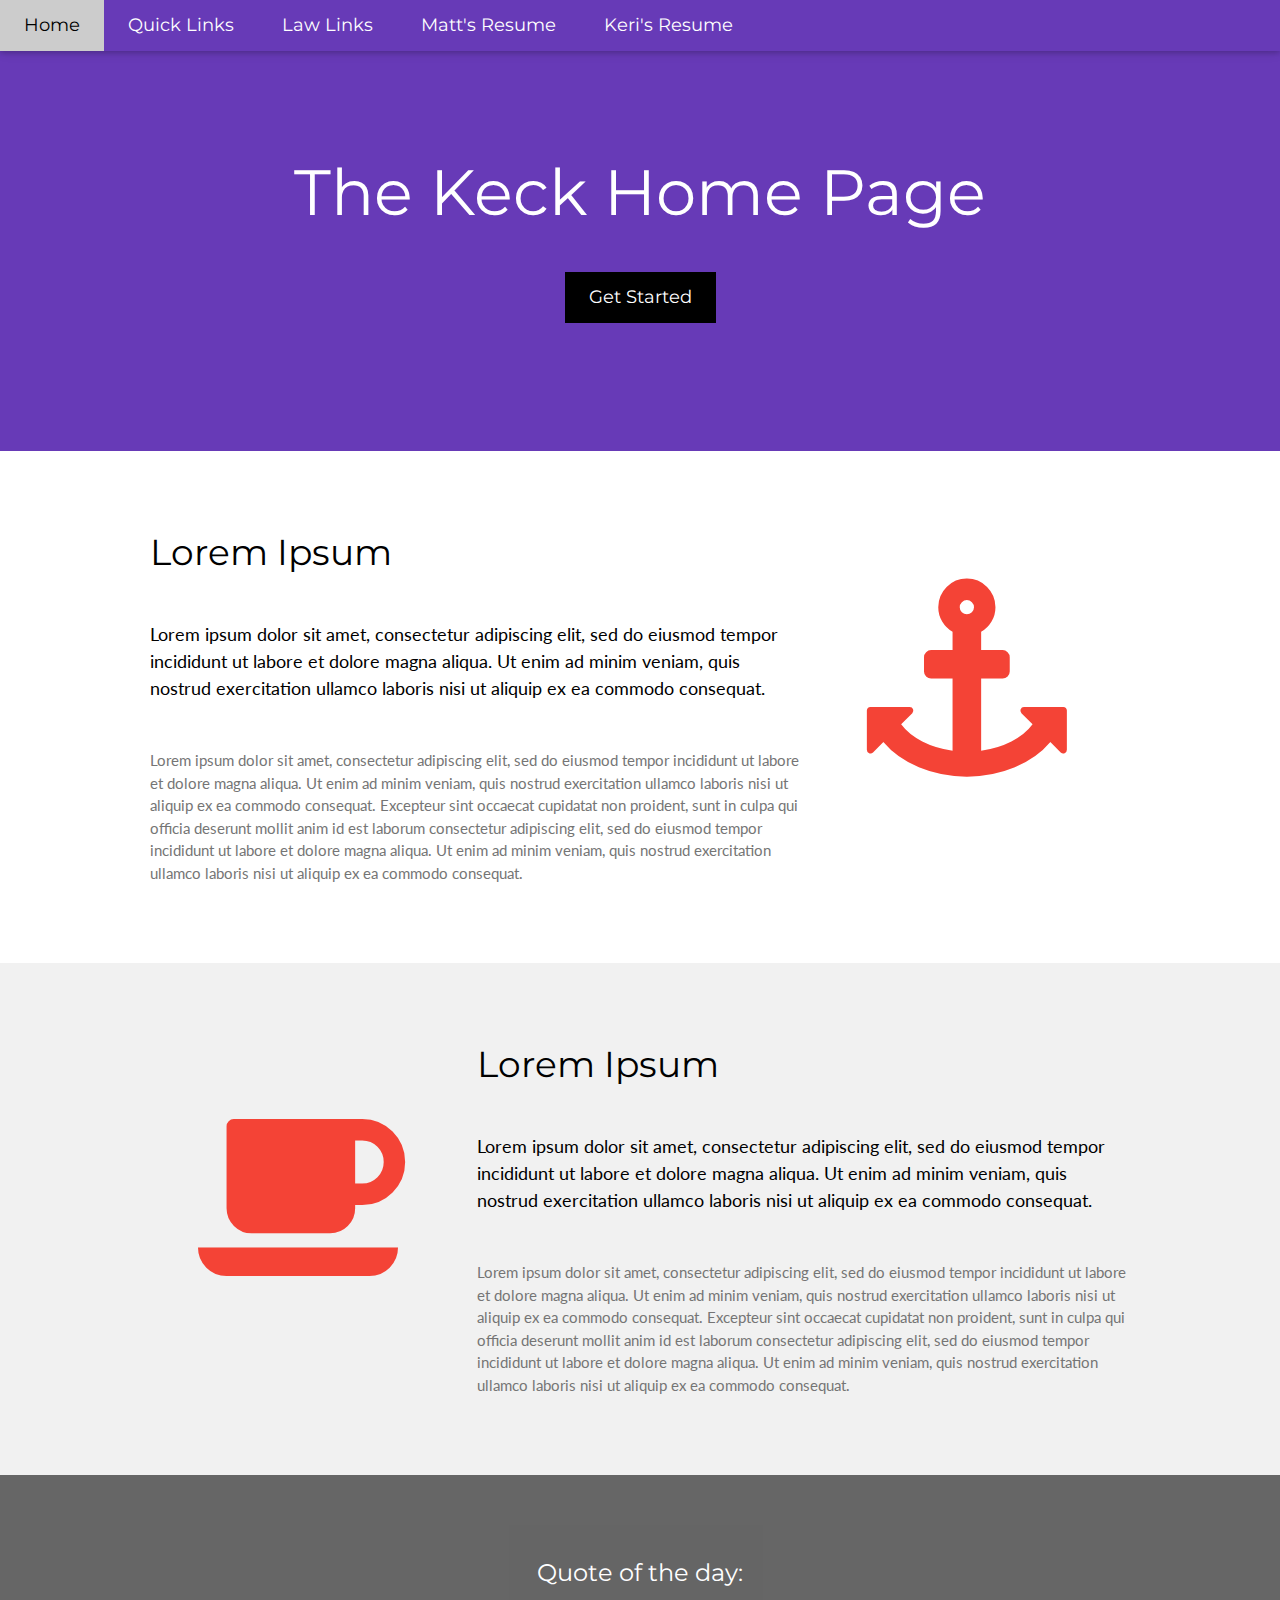
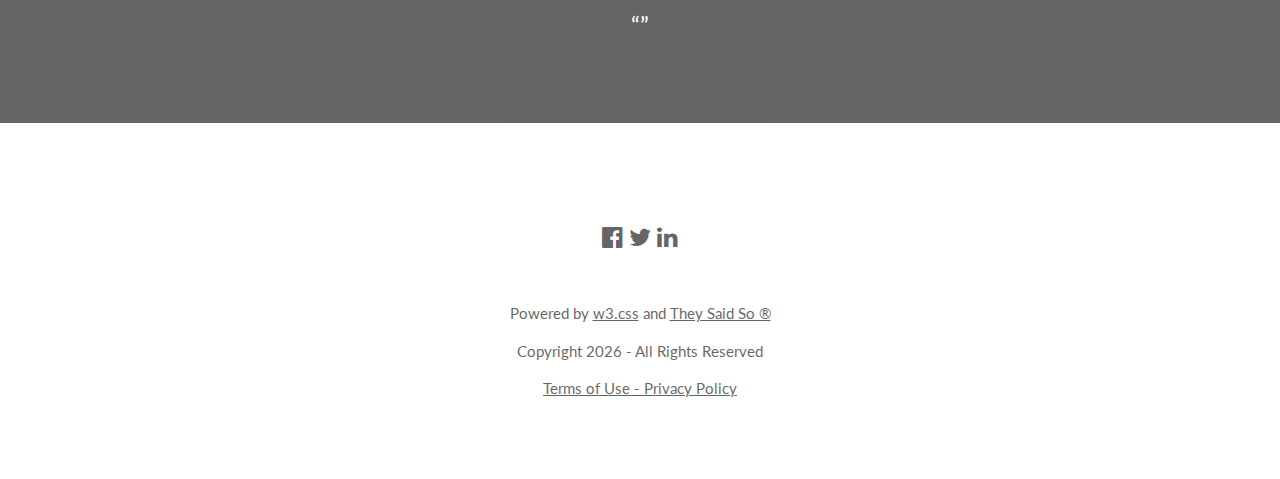
==== index.html @ 20691884 "Adds more relevant meta tags" ====
<!DOCTYPE html>
<html lang="en">
<head>
  <title>Keck Home Page</title>
  <meta charset="UTF-8">
  <meta name="author" content="Noah Keck">
  <meta name="description" content="A landing page for the Keck Family.">
  <meta name="revised" content="3/2/2020">
  <meta name="viewport" content="width=device-width, initial-scale=1">
  <link rel="icon" href="assets/favicon.ico" type="image/x-icon">
  <link rel="stylesheet" href="w3.css" type="text/css"> <!--https://www.w3schools.com/w3css/4/w3.css-->
  <link rel="stylesheet" href="https://fonts.googleapis.com/css?family=Lato">
  <link rel="stylesheet" href="https://fonts.googleapis.com/css?family=Montserrat">
  <link rel="stylesheet" href="https://cdnjs.cloudflare.com/ajax/libs/font-awesome/4.7.0/css/font-awesome.min.css">
  <style>
    body,
    h1,
    h2,
    h3,
    h4,
    h5,
    h6 {
      font-family: "Lato", sans-serif
    }

    .w3-bar,
    h1,
    button {
      font-family: "Montserrat", sans-serif
    }

    .fa-anchor,
    .fa-coffee {
      font-size: 200px
    }
  </style>
  <script src="https://ajax.googleapis.com/ajax/libs/jquery/3.4.1/jquery.min.js"></script>
</head>
<body>

  <!-- Navbar -->
  <div class="w3-top">
    <div class="w3-bar w3-deep-purple w3-card w3-left-align w3-large">
      <a class="w3-bar-item w3-button w3-hide-medium w3-hide-large w3-right w3-padding-large w3-hover-white w3-large w3-deep-purple" href="javascript:void(0);" onclick="myFunction()" title="Toggle Navigation Menu"><i class="fa fa-bars"></i></a>
      <a href="index.html" class="w3-bar-item w3-button w3-padding-large w3-white">Home</a>
      <a href="links.html" class="w3-bar-item w3-button w3-hide-small w3-padding-large w3-hover-white">Quick Links</a>
      <a href="lawlinks.html" class="w3-bar-item w3-button w3-hide-small w3-padding-large w3-hover-white">Law Links</a>
      <a href="resume-m.html" class="w3-bar-item w3-button w3-hide-small w3-padding-large w3-hover-white">Matt's Resume</a>
      <a href="resume-k.html" class="w3-bar-item w3-button w3-hide-small w3-padding-large w3-hover-white">Keri's Resume</a>
    </div>

    <!-- Navbar on small screens -->
    <div id="navDemo" class="w3-bar-block w3-white w3-hide w3-hide-large w3-hide-medium w3-large">
      <a href="links.html" class="w3-bar-item w3-button w3-padding-large">Quick Links</a>
      <a href="lawlinks.html" class="w3-bar-item w3-button w3-padding-large">Law Links</a>
      <a href="resume-m.html" class="w3-bar-item w3-button w3-padding-large">Matt's Resume</a>
      <a href="resume-k.html" class="w3-bar-item w3-button w3-padding-large">Keri's Resume</a>
    </div>
  </div>

  <!-- Header -->
  <header class="w3-container w3-deep-purple w3-center" style="padding:128px 16px">
    <h1 class="w3-margin w3-jumbo">The Keck Home Page</h1>
    <button class="w3-button w3-black w3-padding-large w3-large w3-margin-top">Get Started</button>
  </header>

  <!-- First Grid -->
  <div class="w3-row-padding w3-padding-64 w3-container">
    <div class="w3-content">
      <div class="w3-twothird">
        <h1>Lorem Ipsum</h1>
        <h5 class="w3-padding-32">Lorem ipsum dolor sit amet, consectetur adipiscing elit, sed do eiusmod tempor incididunt ut labore et dolore magna aliqua. Ut enim ad minim veniam, quis nostrud exercitation ullamco laboris nisi ut aliquip ex ea
          commodo consequat.</h5>

        <p class="w3-text-grey">Lorem ipsum dolor sit amet, consectetur adipiscing elit, sed do eiusmod tempor incididunt ut labore et dolore magna aliqua. Ut enim ad minim veniam, quis nostrud exercitation ullamco laboris nisi ut aliquip ex ea
          commodo consequat. Excepteur sint
          occaecat cupidatat non proident, sunt in culpa qui officia deserunt mollit anim id est laborum consectetur adipiscing elit, sed do eiusmod tempor incididunt ut labore et dolore magna aliqua. Ut enim ad minim veniam, quis nostrud
          exercitation ullamco
          laboris nisi ut aliquip ex ea commodo consequat.</p>
      </div>

      <div class="w3-third w3-center">
        <i class="fa fa-anchor w3-padding-64 w3-text-red"></i>
      </div>
    </div>
  </div>

  <!-- Second Grid -->
  <div class="w3-row-padding w3-light-grey w3-padding-64 w3-container">
    <div class="w3-content">
      <div class="w3-third w3-center">
        <i class="fa fa-coffee w3-padding-64 w3-text-red w3-margin-right"></i>
      </div>

      <div class="w3-twothird">
        <h1>Lorem Ipsum</h1>
        <h5 class="w3-padding-32">Lorem ipsum dolor sit amet, consectetur adipiscing elit, sed do eiusmod tempor incididunt ut labore et dolore magna aliqua. Ut enim ad minim veniam, quis nostrud exercitation ullamco laboris nisi ut aliquip ex ea
          commodo consequat.</h5>

        <p class="w3-text-grey">Lorem ipsum dolor sit amet, consectetur adipiscing elit, sed do eiusmod tempor incididunt ut labore et dolore magna aliqua. Ut enim ad minim veniam, quis nostrud exercitation ullamco laboris nisi ut aliquip ex ea
          commodo consequat. Excepteur sint
          occaecat cupidatat non proident, sunt in culpa qui officia deserunt mollit anim id est laborum consectetur adipiscing elit, sed do eiusmod tempor incididunt ut labore et dolore magna aliqua. Ut enim ad minim veniam, quis nostrud
          exercitation ullamco
          laboris nisi ut aliquip ex ea commodo consequat.</p>
      </div>
    </div>
  </div>

  <div class="w3-container w3-black w3-center w3-opacity w3-padding-64">
    <h1 class="w3-margin w3-xlarge">Quote of the day:</h1>
    <q class="w3-margin w3-xlarge" id="qod"></q>
    <p class="w3-margin w3-medium" style="font-style: italic;" id="qod-author"></p>
  </div>

  <!-- Footer -->
  <footer class="w3-container w3-padding-64 w3-center w3-opacity">
    <div class="w3-xlarge w3-padding-32">
      <a href="https://www.facebook.com/keckm"><i class="fa fa-facebook-official w3-hover-opacity"></i></a>
      <!--  <i class="fa fa-instagram w3-hover-opacity"></i>
            <i class="fa fa-snapchat w3-hover-opacity"></i>
            <i class="fa fa-pinterest-p w3-hover-opacity"></i>   -->
      <a href="https://twitter.com/Keckmatthew"><i class="fa fa-twitter w3-hover-opacity"></i></a>
      <a href="https://www.linkedin.com/in/keckmatthew/"><i class="fa fa-linkedin w3-hover-opacity"></i></a>
    </div>
    <p>Powered by <a href="https://www.w3schools.com/w3css/default.asp" target="_blank">w3.css</a> and <a href="https://theysaidso.com" title="Powered by quotes from theysaidso.com">They Said So ®</a></p>
    <p id="copyright"></p>
    <p><a href="legals.html">Terms of Use - Privacy Policy</a></p>
  </footer>

  <script>
    // Used to toggle the menu on small screens when clicking on the menu button
    function myFunction() {
      var x = document.getElementById("navDemo");
      if (x.className.indexOf("w3-show") == -1) {
        x.className += " w3-show";
      } else {
        x.className = x.className.replace(" w3-show", "");
      }
    }

    // Used to retrieve and display daily quote of the day
    $.getJSON('https://quotes.rest/qod.json?language=en', function(data) {
      document.getElementById("qod").innerHTML = data.contents.quotes[0].quote;
      document.getElementById("qod-author").innerHTML = data.contents.quotes[0].author;
    });

    // Writes the copyright statement with the current year. Website was first deployed in March 2020
    document.getElementById("copyright").innerHTML = "Copyright " + new Date().getFullYear() + " - All Rights Reserved"

  </script>

</body>

</html>
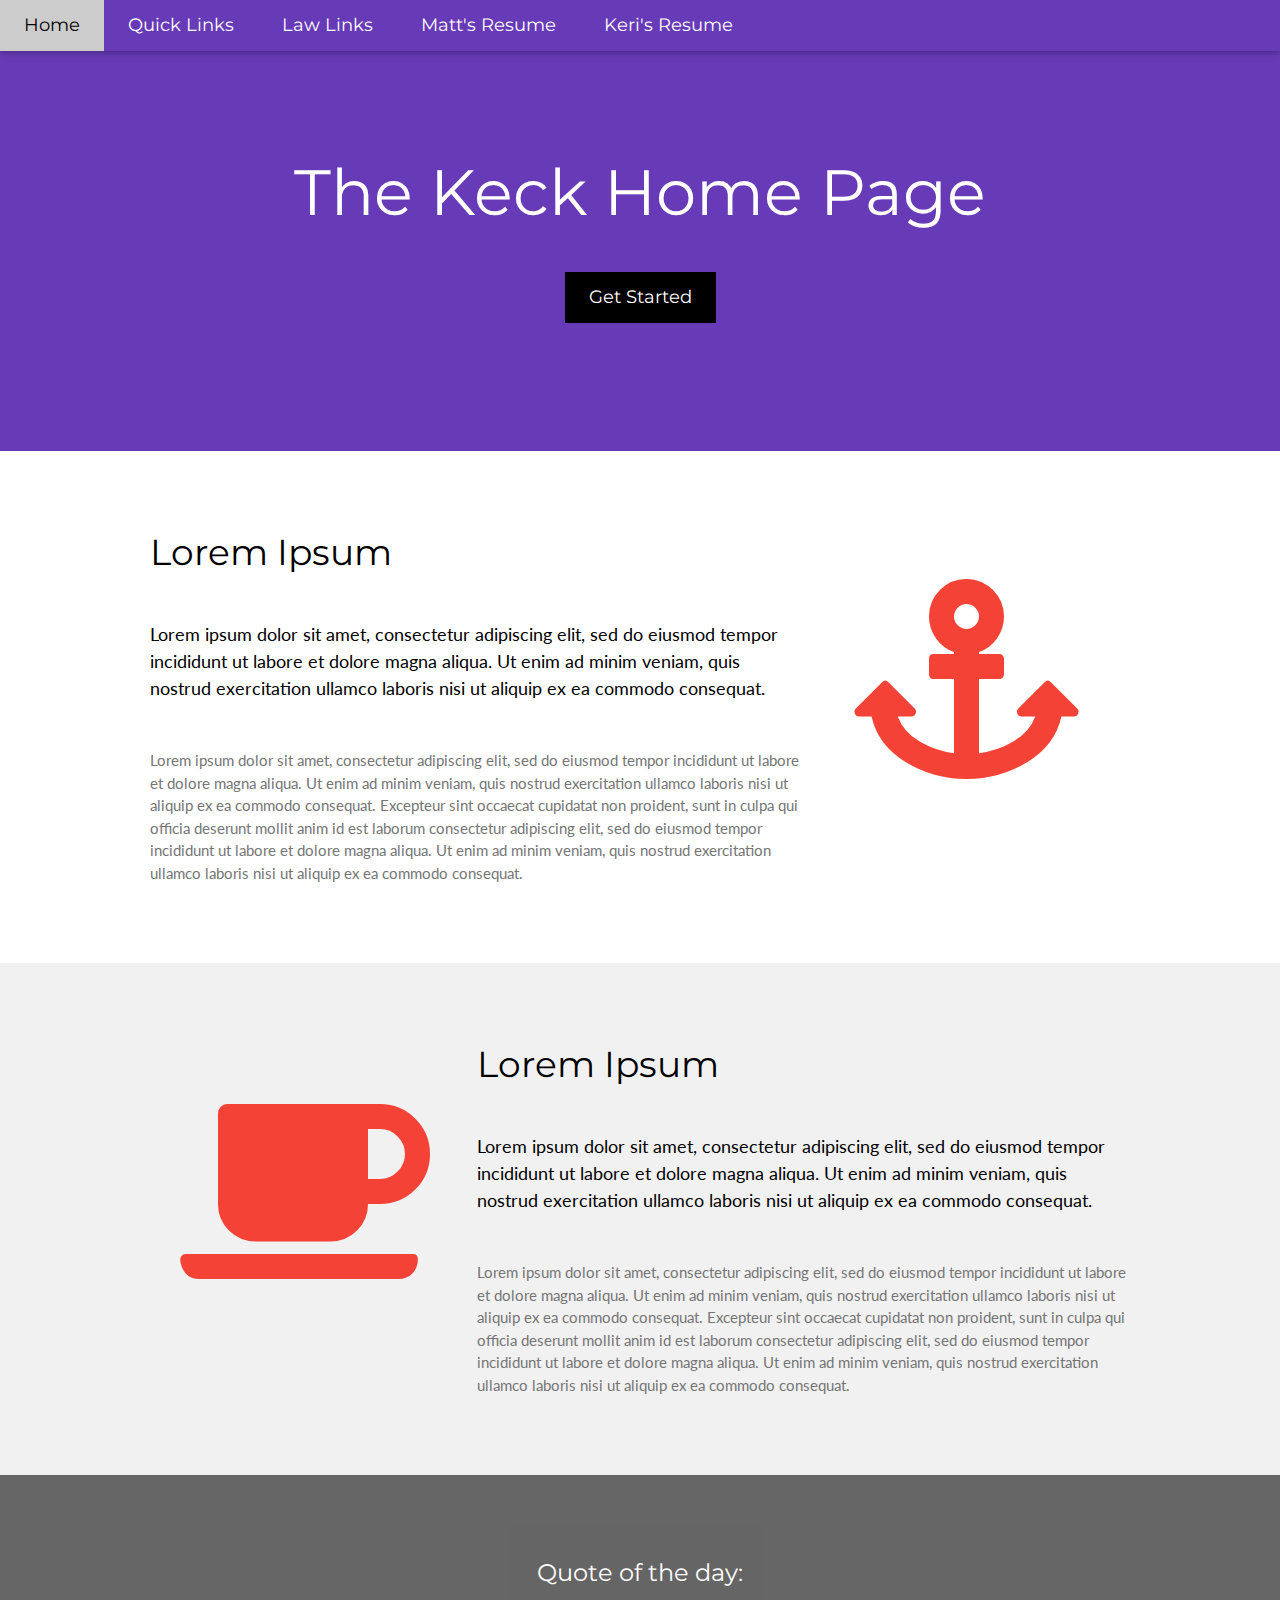
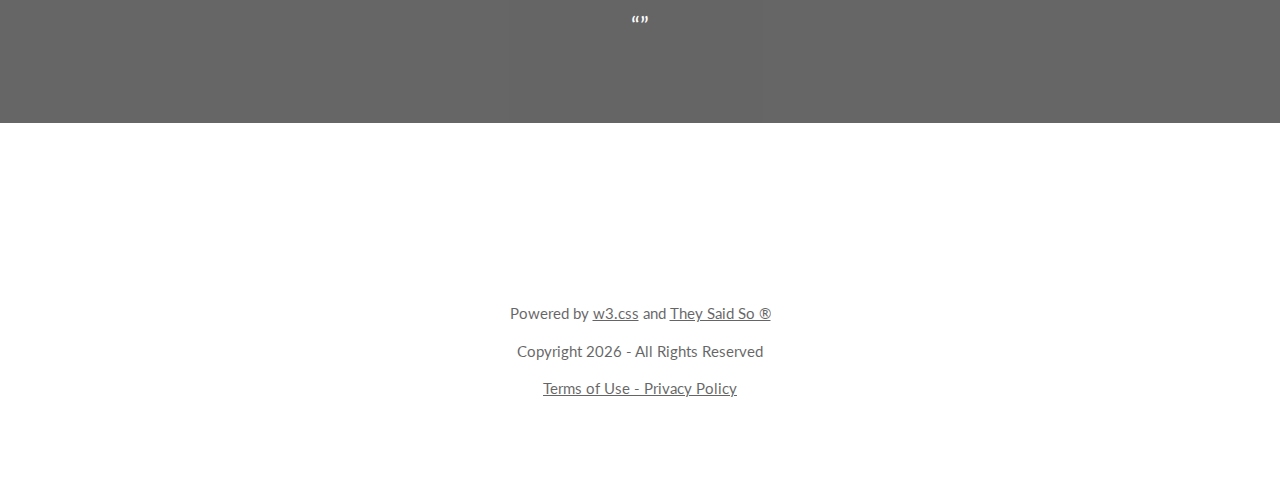
==== commit 9fe52ba1: "Add font-awesome assets and removes reference to v4 CDN" ====
--- a/index.html
+++ b/index.html
@@ -11,7 +11,7 @@
   <link rel="stylesheet" href="w3.css" type="text/css"> <!--https://www.w3schools.com/w3css/4/w3.css-->
   <link rel="stylesheet" href="https://fonts.googleapis.com/css?family=Lato">
   <link rel="stylesheet" href="https://fonts.googleapis.com/css?family=Montserrat">
-  <link rel="stylesheet" href="https://cdnjs.cloudflare.com/ajax/libs/font-awesome/4.7.0/css/font-awesome.min.css">
+  <link rel="stylesheet" href="assets/fontawesome-free-5.12.1/css/all.css">
   <style>
     body,
     h1,
@@ -61,26 +61,21 @@
   <!-- Header -->
   <header class="w3-container w3-deep-purple w3-center" style="padding:128px 16px">
     <h1 class="w3-margin w3-jumbo">The Keck Home Page</h1>
-    <button class="w3-button w3-black w3-padding-large w3-large w3-margin-top">Get Started</button>
+    <a href="#section1"><button class="w3-button w3-black w3-padding-large w3-large w3-margin-top">Get Started</button></a>
   </header>
 
   <!-- First Grid -->
-  <div class="w3-row-padding w3-padding-64 w3-container">
+  <div class="w3-row-padding w3-padding-64 w3-container" id="section1">
     <div class="w3-content">
       <div class="w3-twothird">
         <h1>Lorem Ipsum</h1>
-        <h5 class="w3-padding-32">Lorem ipsum dolor sit amet, consectetur adipiscing elit, sed do eiusmod tempor incididunt ut labore et dolore magna aliqua. Ut enim ad minim veniam, quis nostrud exercitation ullamco laboris nisi ut aliquip ex ea
-          commodo consequat.</h5>
+        <h5 class="w3-padding-32">Lorem ipsum dolor sit amet, consectetur adipiscing elit, sed do eiusmod tempor incididunt ut labore et dolore magna aliqua. Ut enim ad minim veniam, quis nostrud exercitation ullamco laboris nisi ut aliquip ex ea commodo consequat.</h5>
 
-        <p class="w3-text-grey">Lorem ipsum dolor sit amet, consectetur adipiscing elit, sed do eiusmod tempor incididunt ut labore et dolore magna aliqua. Ut enim ad minim veniam, quis nostrud exercitation ullamco laboris nisi ut aliquip ex ea
-          commodo consequat. Excepteur sint
-          occaecat cupidatat non proident, sunt in culpa qui officia deserunt mollit anim id est laborum consectetur adipiscing elit, sed do eiusmod tempor incididunt ut labore et dolore magna aliqua. Ut enim ad minim veniam, quis nostrud
-          exercitation ullamco
-          laboris nisi ut aliquip ex ea commodo consequat.</p>
+        <p class="w3-text-grey">Lorem ipsum dolor sit amet, consectetur adipiscing elit, sed do eiusmod tempor incididunt ut labore et dolore magna aliqua. Ut enim ad minim veniam, quis nostrud exercitation ullamco laboris nisi ut aliquip ex ea commodo consequat. Excepteur sint occaecat cupidatat non proident, sunt in culpa qui officia deserunt mollit anim id est laborum consectetur adipiscing elit, sed do eiusmod tempor incididunt ut labore et dolore magna aliqua. Ut enim ad minim veniam, quis nostrud exercitation ullamco laboris nisi ut aliquip ex ea commodo consequat.</p>
       </div>
 
       <div class="w3-third w3-center">
-        <i class="fa fa-anchor w3-padding-64 w3-text-red"></i>
+        <i class="fas fa-anchor w3-padding-64 w3-text-red"></i>
       </div>
     </div>
   </div>
@@ -94,14 +89,9 @@
 
       <div class="w3-twothird">
         <h1>Lorem Ipsum</h1>
-        <h5 class="w3-padding-32">Lorem ipsum dolor sit amet, consectetur adipiscing elit, sed do eiusmod tempor incididunt ut labore et dolore magna aliqua. Ut enim ad minim veniam, quis nostrud exercitation ullamco laboris nisi ut aliquip ex ea
-          commodo consequat.</h5>
+        <h5 class="w3-padding-32">Lorem ipsum dolor sit amet, consectetur adipiscing elit, sed do eiusmod tempor incididunt ut labore et dolore magna aliqua. Ut enim ad minim veniam, quis nostrud exercitation ullamco laboris nisi ut aliquip ex ea commodo consequat.</h5>
 
-        <p class="w3-text-grey">Lorem ipsum dolor sit amet, consectetur adipiscing elit, sed do eiusmod tempor incididunt ut labore et dolore magna aliqua. Ut enim ad minim veniam, quis nostrud exercitation ullamco laboris nisi ut aliquip ex ea
-          commodo consequat. Excepteur sint
-          occaecat cupidatat non proident, sunt in culpa qui officia deserunt mollit anim id est laborum consectetur adipiscing elit, sed do eiusmod tempor incididunt ut labore et dolore magna aliqua. Ut enim ad minim veniam, quis nostrud
-          exercitation ullamco
-          laboris nisi ut aliquip ex ea commodo consequat.</p>
+        <p class="w3-text-grey">Lorem ipsum dolor sit amet, consectetur adipiscing elit, sed do eiusmod tempor incididunt ut labore et dolore magna aliqua. Ut enim ad minim veniam, quis nostrud exercitation ullamco laboris nisi ut aliquip ex ea commodo consequat. Excepteur sint occaecat cupidatat non proident, sunt in culpa qui officia deserunt mollit anim id est laborum consectetur adipiscing elit, sed do eiusmod tempor incididunt ut labore et dolore magna aliqua. Ut enim ad minim veniam, quis nostrud exercitation ullamco laboris nisi ut aliquip ex ea commodo consequat.</p>
       </div>
     </div>
   </div>
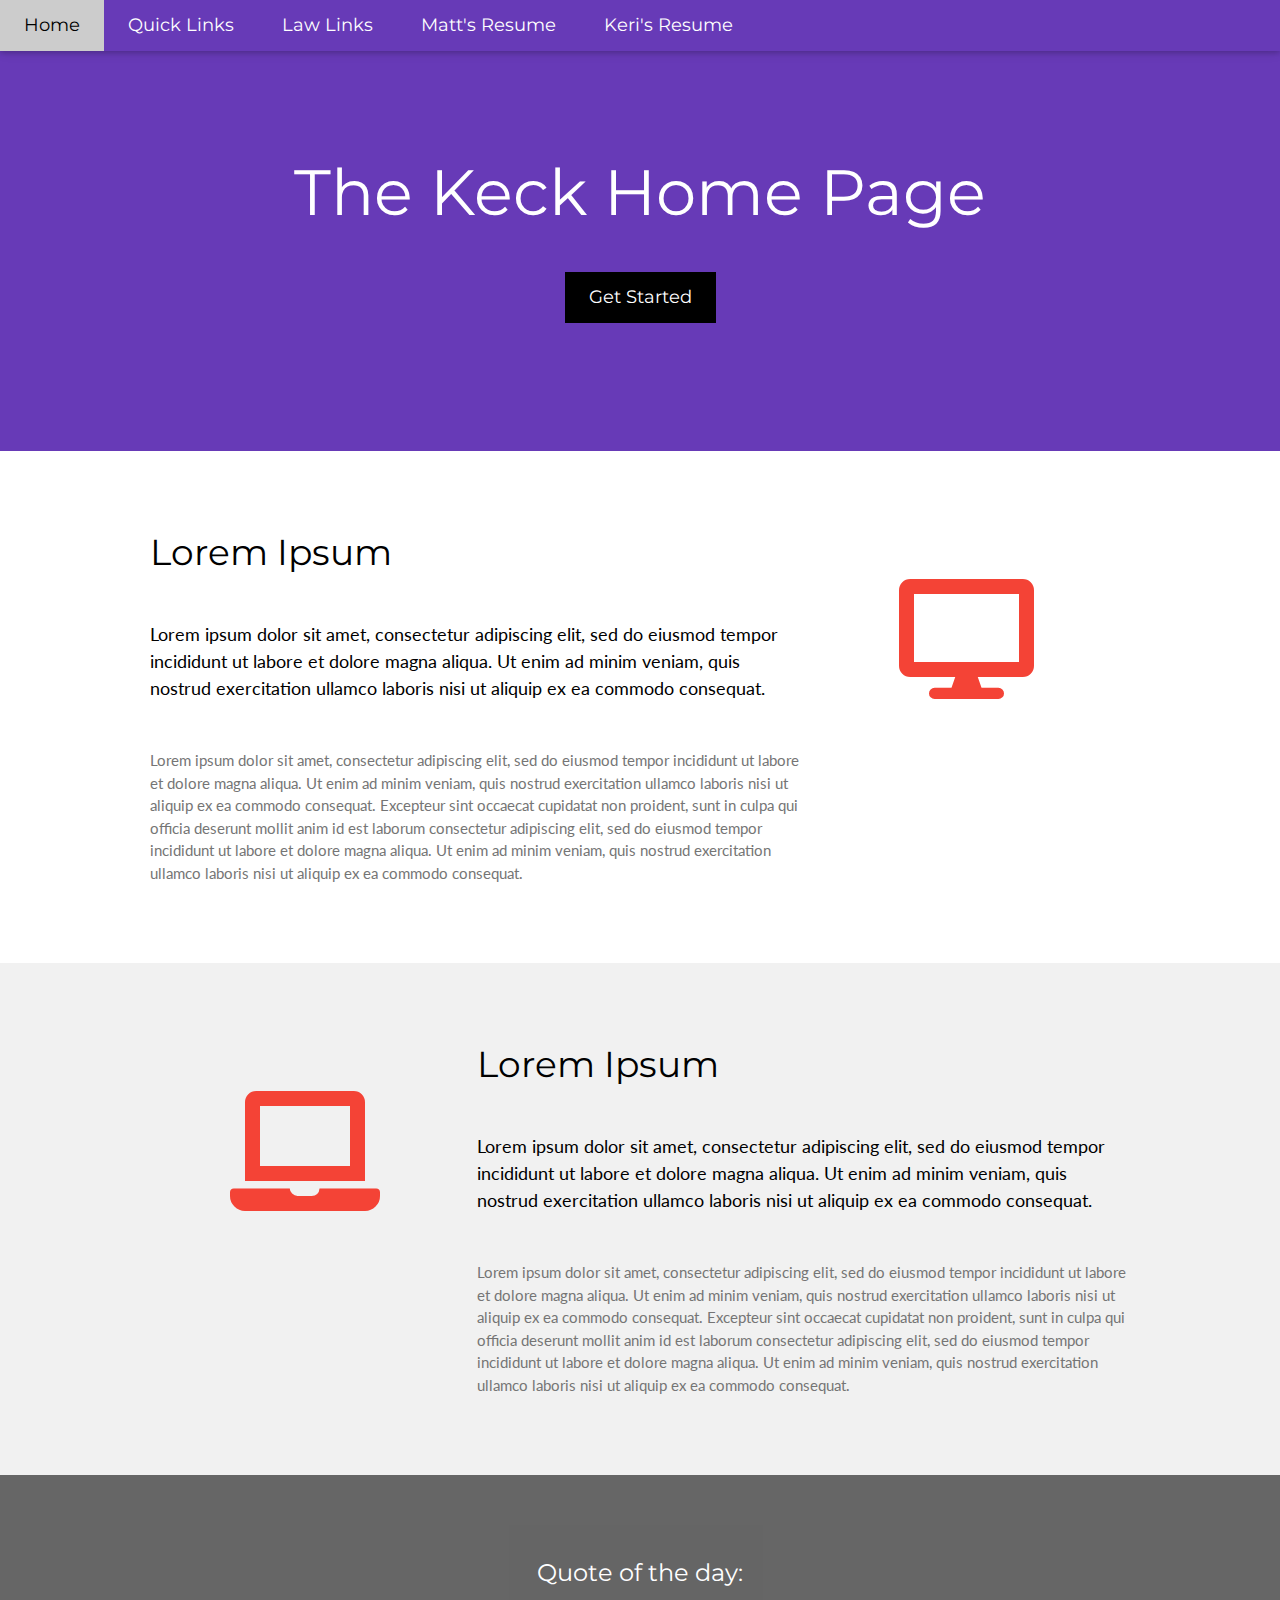
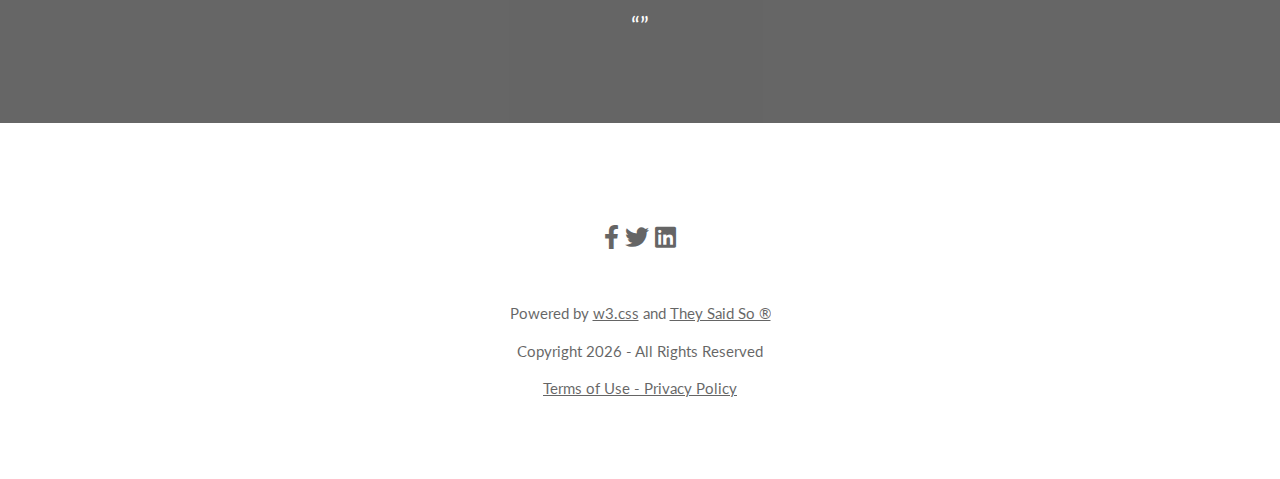
==== commit 65b1b760: "Fix fontawesome social media links" ====
--- a/index.html
+++ b/index.html
@@ -75,7 +75,7 @@
       </div>
 
       <div class="w3-third w3-center">
-        <i class="fas fa-anchor w3-padding-64 w3-text-red"></i>
+        <i class="fa fa-desktop fa-8x w3-padding-64 w3-text-red"></i>
       </div>
     </div>
   </div>
@@ -84,7 +84,7 @@
   <div class="w3-row-padding w3-light-grey w3-padding-64 w3-container">
     <div class="w3-content">
       <div class="w3-third w3-center">
-        <i class="fa fa-coffee w3-padding-64 w3-text-red w3-margin-right"></i>
+        <i class="fa fa-laptop fa-8x w3-padding-64 w3-text-red w3-margin-right"></i>
       </div>
 
       <div class="w3-twothird">
@@ -97,20 +97,22 @@
   </div>
 
   <div class="w3-container w3-black w3-center w3-opacity w3-padding-64">
-    <h1 class="w3-margin w3-xlarge">Quote of the day:</h1>
-    <q class="w3-margin w3-xlarge" id="qod"></q>
-    <p class="w3-margin w3-medium" style="font-style: italic;" id="qod-author"></p>
+    <div class="w3-content">
+      <h1 class="w3-margin w3-xlarge">Quote of the day:</h1>
+      <q class="w3-margin w3-xlarge" id="qod"></q>
+      <p class="w3-margin w3-medium" style="font-style: italic;" id="qod-author"></p>
+    </div>
   </div>
 
   <!-- Footer -->
   <footer class="w3-container w3-padding-64 w3-center w3-opacity">
     <div class="w3-xlarge w3-padding-32">
-      <a href="https://www.facebook.com/keckm"><i class="fa fa-facebook-official w3-hover-opacity"></i></a>
+      <a href="https://www.facebook.com/keckm"><i class="fab fa-facebook-f w3-hover-opacity"></i></a>
       <!--  <i class="fa fa-instagram w3-hover-opacity"></i>
             <i class="fa fa-snapchat w3-hover-opacity"></i>
             <i class="fa fa-pinterest-p w3-hover-opacity"></i>   -->
-      <a href="https://twitter.com/Keckmatthew"><i class="fa fa-twitter w3-hover-opacity"></i></a>
-      <a href="https://www.linkedin.com/in/keckmatthew/"><i class="fa fa-linkedin w3-hover-opacity"></i></a>
+      <a href="https://twitter.com/Keckmatthew"><i class="fab fa-twitter w3-hover-opacity"></i></a>
+      <a href="https://www.linkedin.com/in/keckmatthew/"><i class="fab fa-linkedin w3-hover-opacity"></i></a>
     </div>
     <p>Powered by <a href="https://www.w3schools.com/w3css/default.asp" target="_blank">w3.css</a> and <a href="https://theysaidso.com" title="Powered by quotes from theysaidso.com">They Said So ®</a></p>
     <p id="copyright"></p>
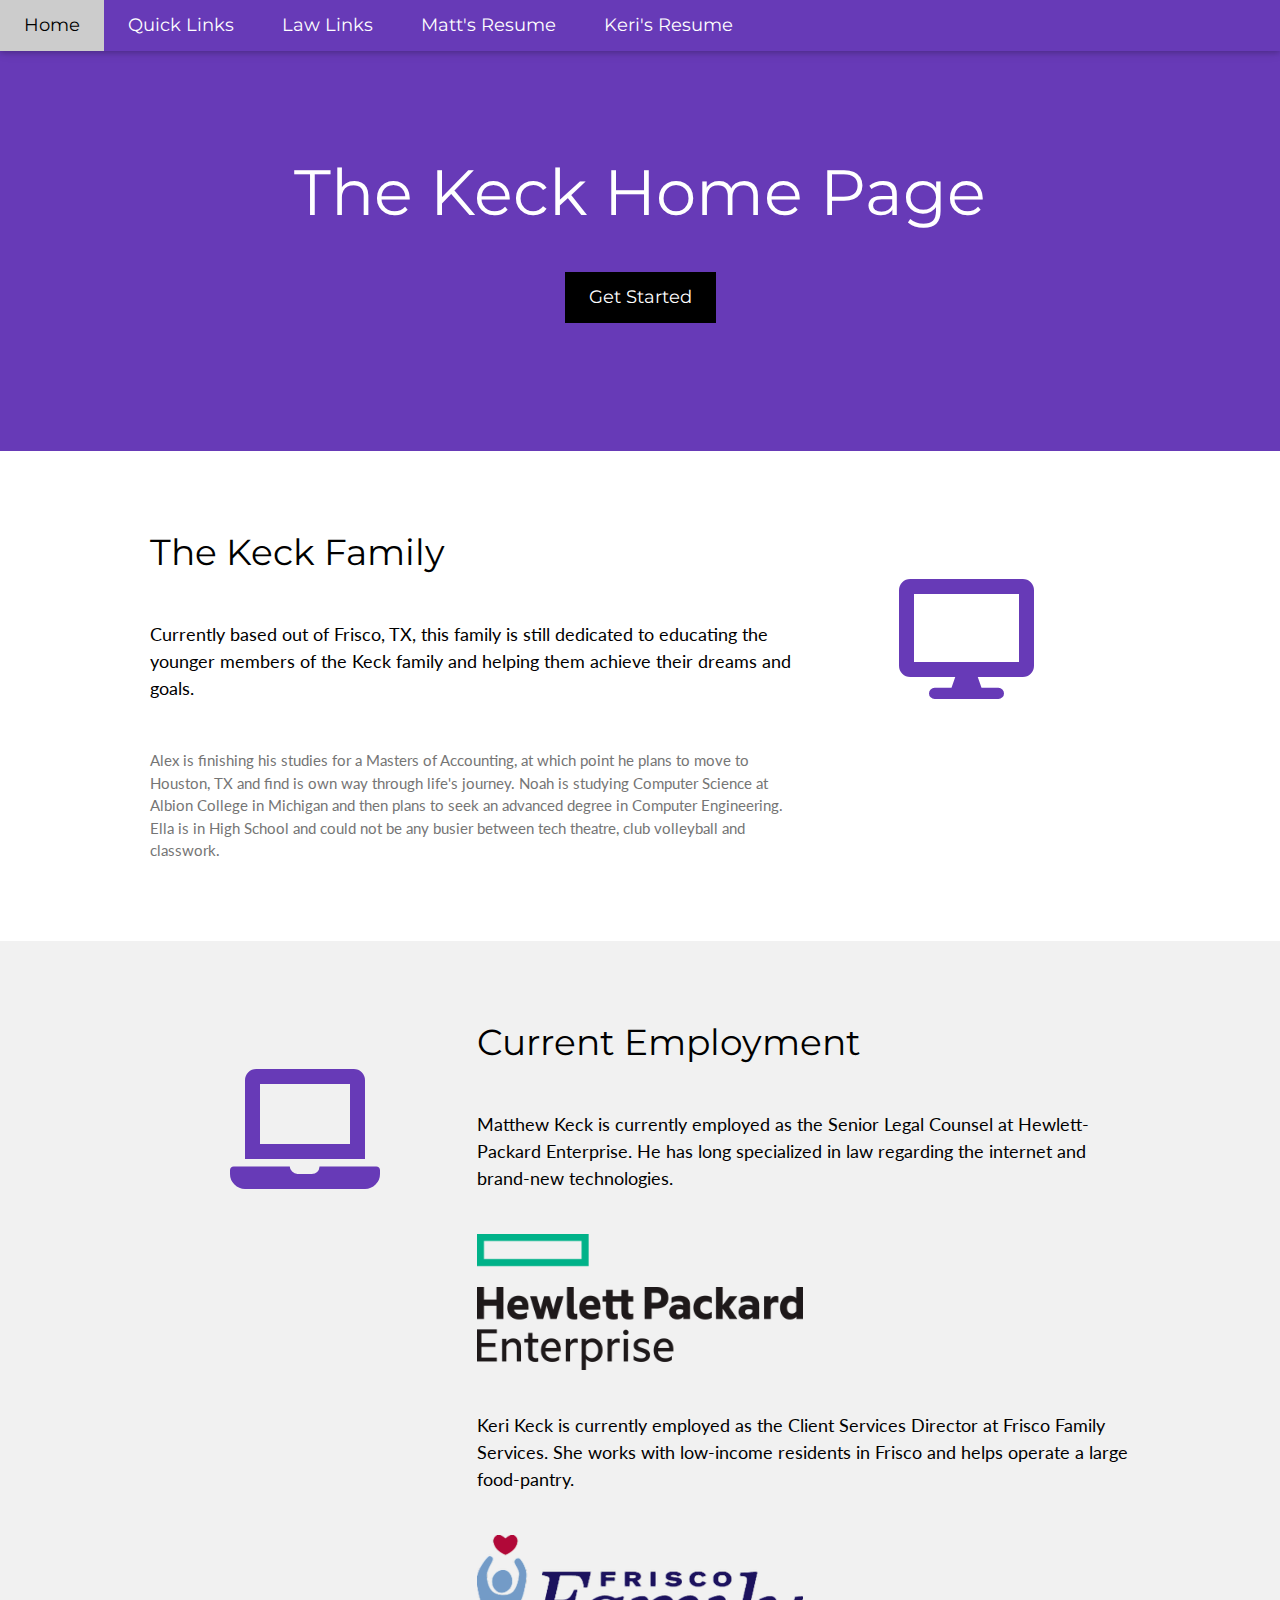
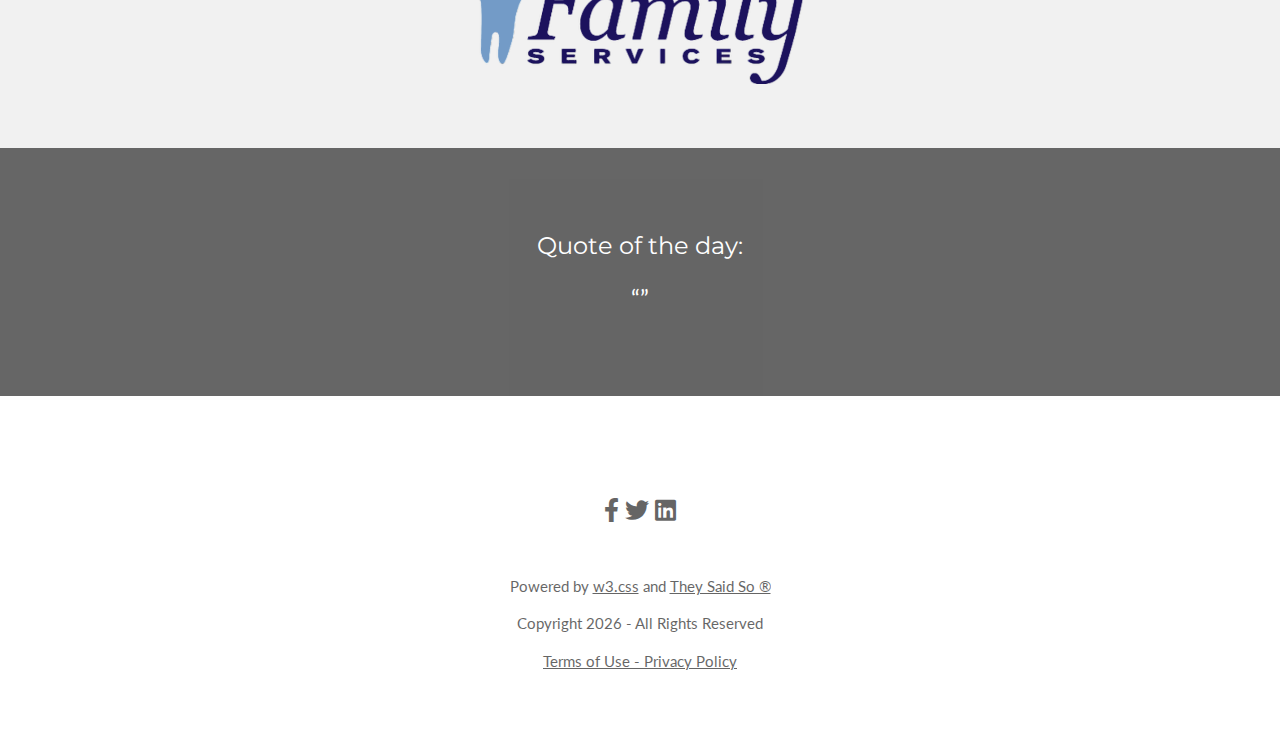
==== commit 97afa116: "Add family bio and current employment info with company logos." ====
--- a/index.html
+++ b/index.html
@@ -68,14 +68,14 @@
   <div class="w3-row-padding w3-padding-64 w3-container" id="section1">
     <div class="w3-content">
       <div class="w3-twothird">
-        <h1>Lorem Ipsum</h1>
-        <h5 class="w3-padding-32">Lorem ipsum dolor sit amet, consectetur adipiscing elit, sed do eiusmod tempor incididunt ut labore et dolore magna aliqua. Ut enim ad minim veniam, quis nostrud exercitation ullamco laboris nisi ut aliquip ex ea commodo consequat.</h5>
+        <h1>The Keck Family</h1>
+        <h5 class="w3-padding-32">Currently based out of Frisco, TX, this family is still dedicated to educating the younger members of the Keck family and helping them achieve their dreams and goals.</h5>
 
-        <p class="w3-text-grey">Lorem ipsum dolor sit amet, consectetur adipiscing elit, sed do eiusmod tempor incididunt ut labore et dolore magna aliqua. Ut enim ad minim veniam, quis nostrud exercitation ullamco laboris nisi ut aliquip ex ea commodo consequat. Excepteur sint occaecat cupidatat non proident, sunt in culpa qui officia deserunt mollit anim id est laborum consectetur adipiscing elit, sed do eiusmod tempor incididunt ut labore et dolore magna aliqua. Ut enim ad minim veniam, quis nostrud exercitation ullamco laboris nisi ut aliquip ex ea commodo consequat.</p>
+        <p class="w3-text-grey">Alex is finishing his studies for a Masters of Accounting, at which point he plans to move to Houston, TX and find is own way through life's journey. Noah is studying Computer Science at Albion College in Michigan and then plans to seek an advanced degree in Computer Engineering. Ella is in High School and could not be any busier between tech theatre, club volleyball and classwork.</p>
       </div>
 
       <div class="w3-third w3-center">
-        <i class="fa fa-desktop fa-8x w3-padding-64 w3-text-red"></i>
+        <i class="fa fa-desktop fa-8x w3-padding-64 w3-text-deep-purple"></i>
       </div>
     </div>
   </div>
@@ -84,14 +84,18 @@
   <div class="w3-row-padding w3-light-grey w3-padding-64 w3-container">
     <div class="w3-content">
       <div class="w3-third w3-center">
-        <i class="fa fa-laptop fa-8x w3-padding-64 w3-text-red w3-margin-right"></i>
+        <i class="fa fa-laptop fa-8x w3-padding-64 w3-text-deep-purple w3-margin-right"></i>
       </div>
 
       <div class="w3-twothird">
-        <h1>Lorem Ipsum</h1>
-        <h5 class="w3-padding-32">Lorem ipsum dolor sit amet, consectetur adipiscing elit, sed do eiusmod tempor incididunt ut labore et dolore magna aliqua. Ut enim ad minim veniam, quis nostrud exercitation ullamco laboris nisi ut aliquip ex ea commodo consequat.</h5>
+        <h1>Current Employment</h1>
+        <h5 class="w3-padding-32">Matthew Keck is currently employed as the Senior Legal Counsel at Hewlett-Packard Enterprise. He has long specialized in law regarding the internet and brand-new technologies.</h5>
 
-        <p class="w3-text-grey">Lorem ipsum dolor sit amet, consectetur adipiscing elit, sed do eiusmod tempor incididunt ut labore et dolore magna aliqua. Ut enim ad minim veniam, quis nostrud exercitation ullamco laboris nisi ut aliquip ex ea commodo consequat. Excepteur sint occaecat cupidatat non proident, sunt in culpa qui officia deserunt mollit anim id est laborum consectetur adipiscing elit, sed do eiusmod tempor incididunt ut labore et dolore magna aliqua. Ut enim ad minim veniam, quis nostrud exercitation ullamco laboris nisi ut aliquip ex ea commodo consequat.</p>
+        <img style="width: 50%;" src="assets/hpe-logo.png">
+
+        <h5 class="w3-padding-32">Keri Keck is currently employed as the Client Services Director at Frisco Family Services. She works with low-income residents in Frisco and helps operate a large food-pantry.</h5>
+
+        <img style="width: 50%;" src="assets/frisco-family-services-logo.png">
       </div>
     </div>
   </div>
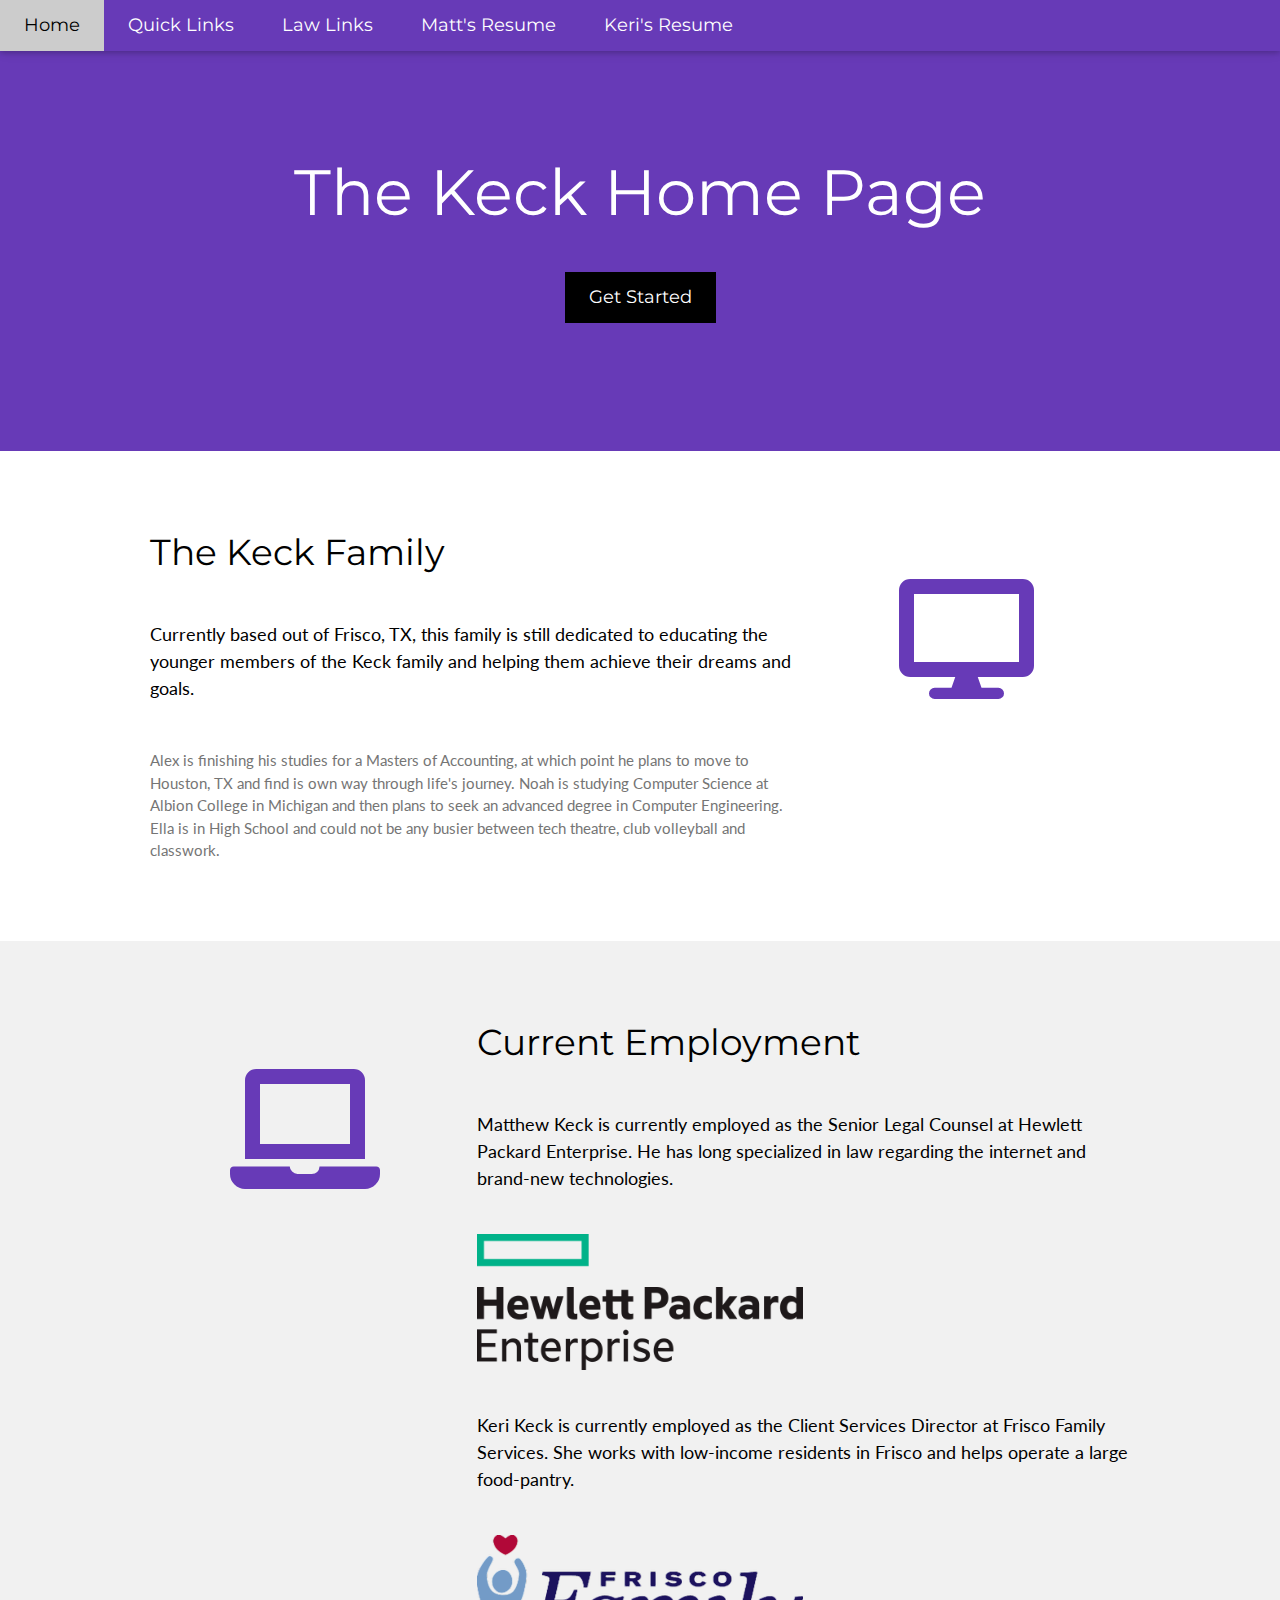
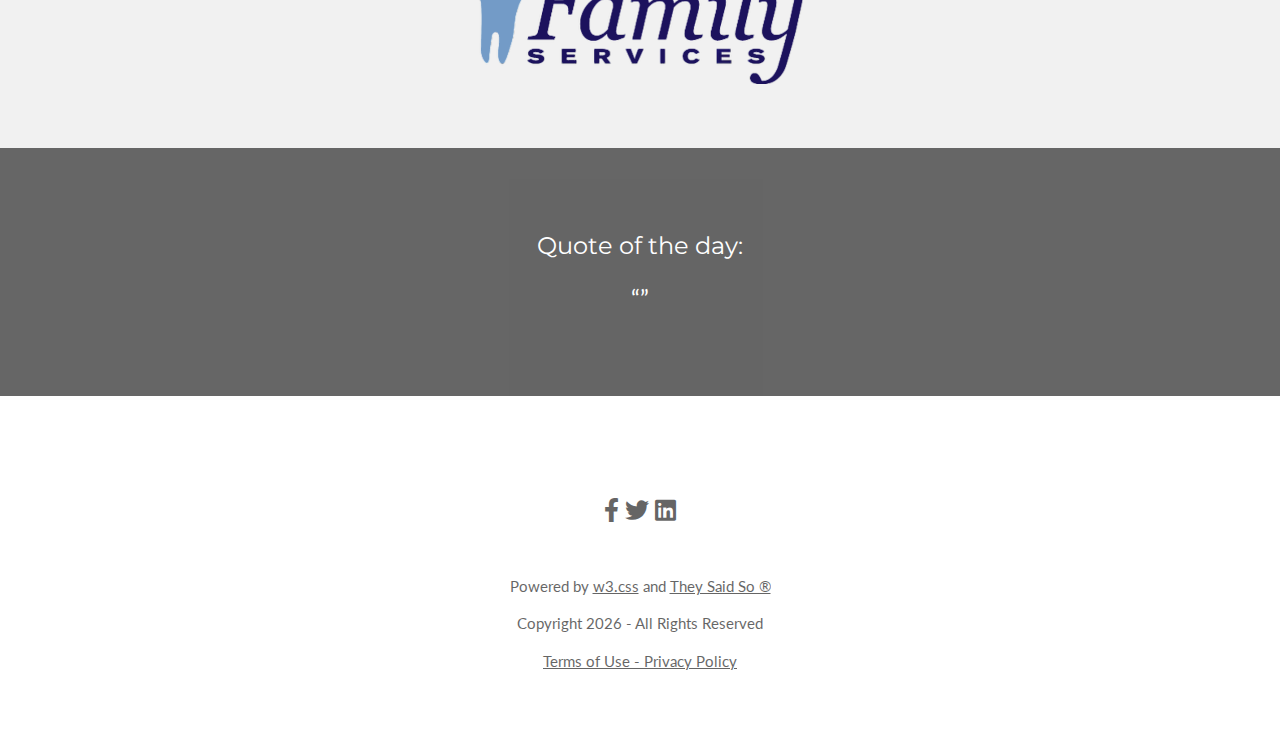
==== commit b0c8f320: "Remove dash in Hewlett Packard" ====
--- a/index.html
+++ b/index.html
@@ -89,7 +89,7 @@
 
       <div class="w3-twothird">
         <h1>Current Employment</h1>
-        <h5 class="w3-padding-32">Matthew Keck is currently employed as the Senior Legal Counsel at Hewlett-Packard Enterprise. He has long specialized in law regarding the internet and brand-new technologies.</h5>
+        <h5 class="w3-padding-32">Matthew Keck is currently employed as the Senior Legal Counsel at Hewlett Packard Enterprise. He has long specialized in law regarding the internet and brand-new technologies.</h5>
 
         <img style="width: 50%;" src="assets/hpe-logo.png">
 
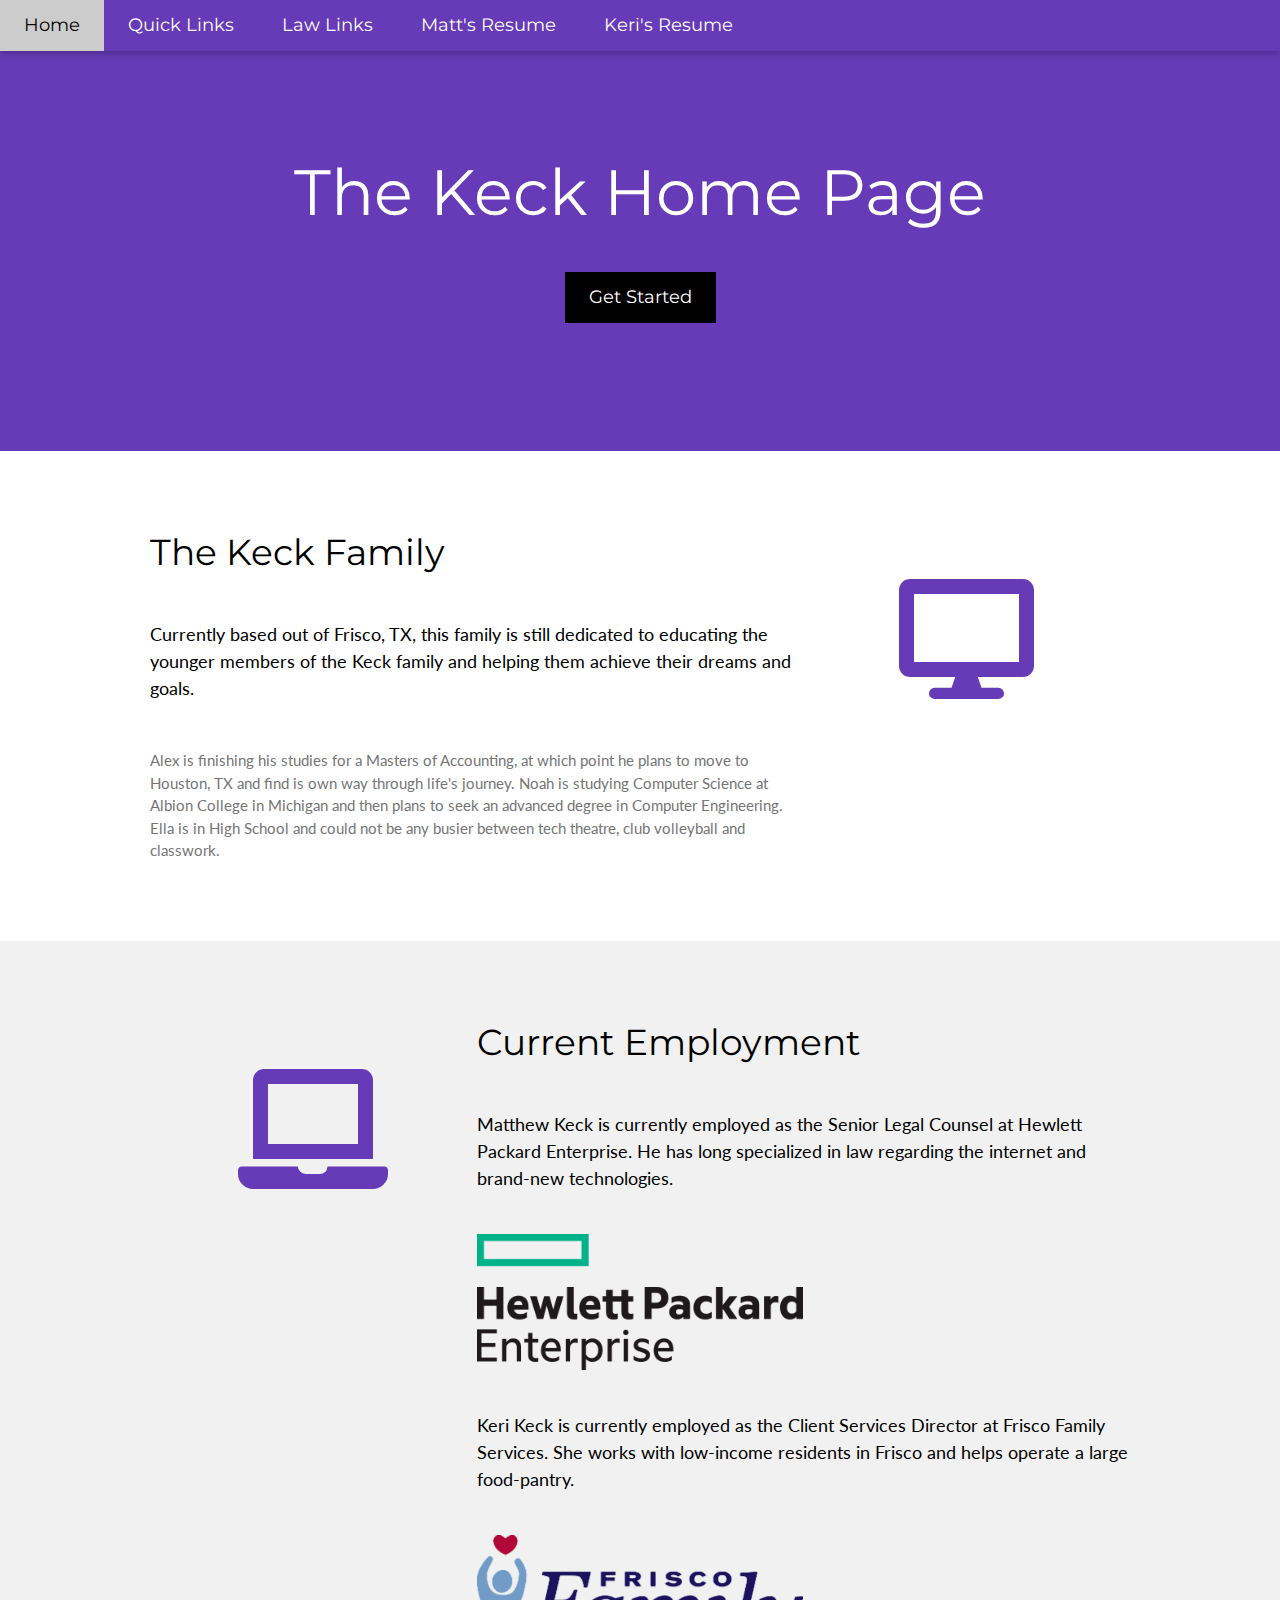
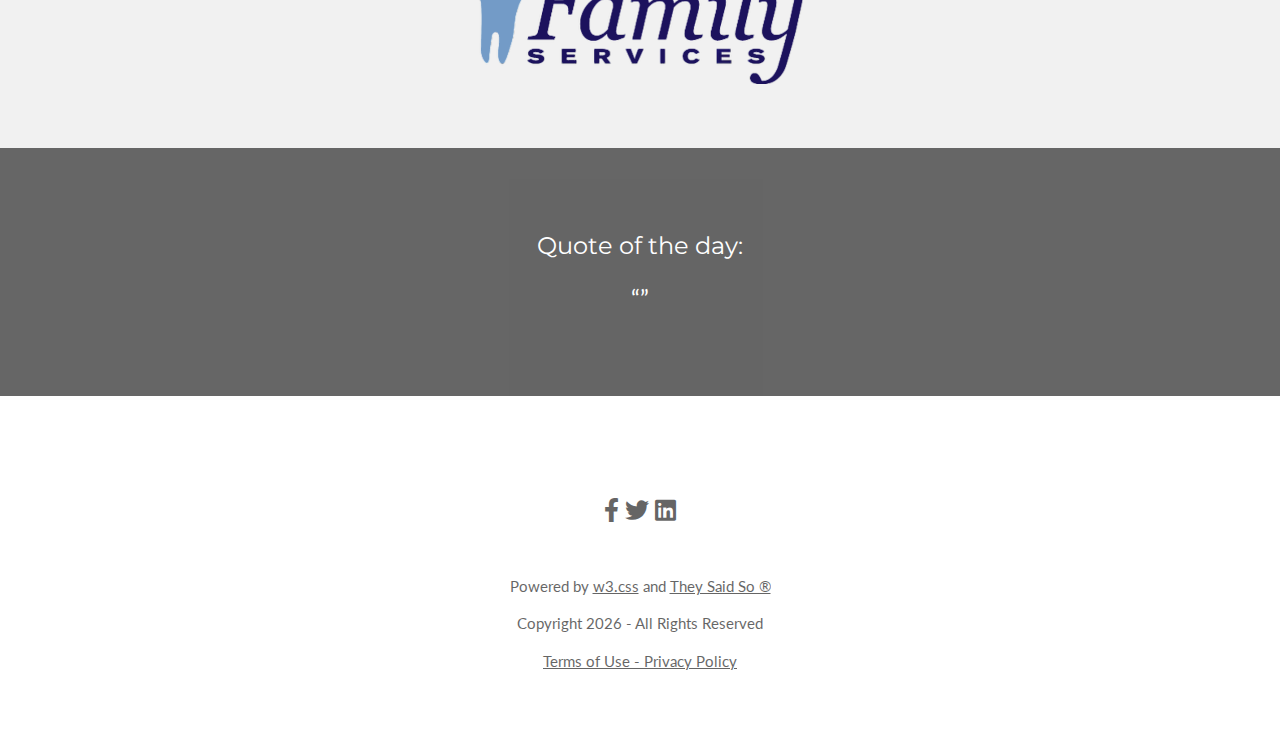
==== commit ca392d13: "Fix slight formatting issue with icons" ====
--- a/index.html
+++ b/index.html
@@ -11,7 +11,7 @@
   <link rel="stylesheet" href="w3.css" type="text/css"> <!--https://www.w3schools.com/w3css/4/w3.css-->
   <link rel="stylesheet" href="https://fonts.googleapis.com/css?family=Lato">
   <link rel="stylesheet" href="https://fonts.googleapis.com/css?family=Montserrat">
-  <link rel="stylesheet" href="assets/fontawesome-free-5.12.1/css/all.css">
+  <link rel="stylesheet" href="assets/fontawesome-free-5.12.1/css/all.css"> <!--  https://cdnjs.cloudflare.com/ajax/libs/font-awesome/4.7.0/css/font-awesome.min.css -->
   <style>
     body,
     h1,
@@ -84,7 +84,7 @@
   <div class="w3-row-padding w3-light-grey w3-padding-64 w3-container">
     <div class="w3-content">
       <div class="w3-third w3-center">
-        <i class="fa fa-laptop fa-8x w3-padding-64 w3-text-deep-purple w3-margin-right"></i>
+        <i class="fa fa-laptop fa-8x w3-padding-64 w3-text-deep-purple"></i>
       </div>
 
       <div class="w3-twothird">
